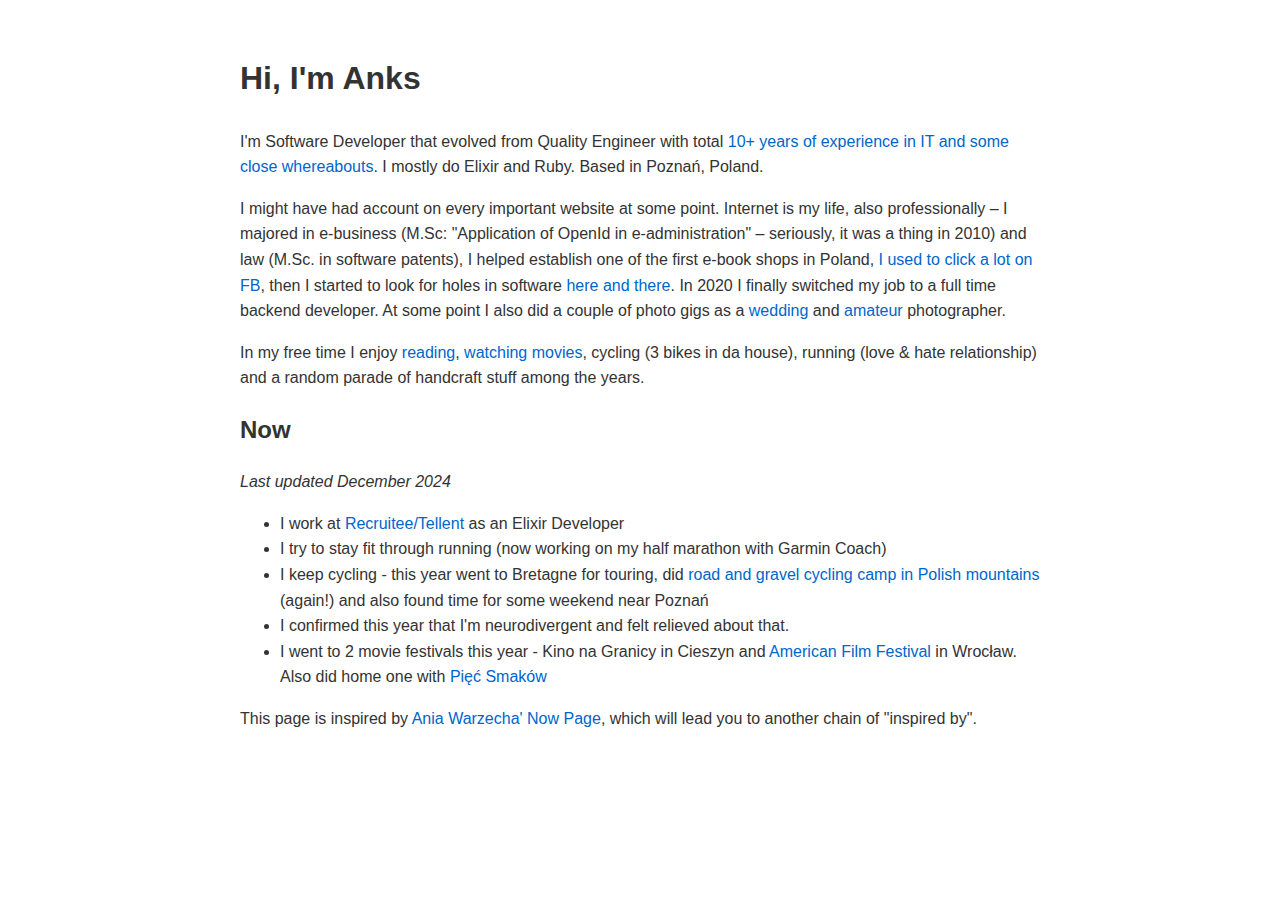
==== index.html @ a47bcf03 "Create index.html" ====
<!DOCTYPE html>
<html lang="en">
  <head>
    <meta charset="UTF-8" />
    <meta name="viewport" content="width=device-width, initial-scale=1.0" />
    <title>Anks - Personal Page</title>
    <style>
      body {
        font-family: -apple-system, BlinkMacSystemFont, 'Segoe UI', Roboto, Oxygen, Ubuntu,
          sans-serif;
        line-height: 1.6;
        max-width: 800px;
        margin: 0 auto;
        padding: 2rem;
        color: #333;
      }
      a {
        color: #0066cc;
        text-decoration: none;
      }
      a:hover {
        text-decoration: underline;
      }
      h1 {
        margin-bottom: 1.5rem;
      }
      p {
        margin-bottom: 1rem;
      }
    </style>
  </head>
  <body>
    <h1>Hi, I'm Anks</h1>

    <p>
      I'm Software Developer that evolved from Quality Engineer with total
      <a href="https://www.linkedin.com/in/anks/" target="_blank"
        >10+ years of experience in IT and some close whereabouts</a
      >. I mostly do Elixir and Ruby. Based in Poznań, Poland.
    </p>

    <p>
      I might have had account on every important website at some point. Internet is my life, also
      professionally – I majored in e-business (M.Sc: "Application of OpenId in e-administration" –
      seriously, it was a thing in 2010) and law (M.Sc. in software patents), I helped establish one
      of the first e-book shops in Poland,
      <a href="http://fanpoint.com/" target="_blank">I used to click a lot on FB</a>, then I started
      to look for holes in software <a href="http://netguru.co/" target="_blank">here</a>
      <a href="http://recruitee.com/" target="_blank">and there</a>. In 2020 I finally switched my
      job to a full time backend developer. At some point I also did a couple of photo gigs as a
      <a href="https://www.facebook.com/anksfoto/" target="_blank">wedding</a> and
      <a href="https://www.flickr.com/photos/anksfoto/" target="_blank">amateur</a> photographer.
    </p>

    <p>
      In my free time I enjoy <a href="https://goodreads.com/matisnape" target="_blank">reading</a>,
      <a href="https://letterboxd.com/ankss/" target="_blank">watching</a>
      <a href="http://www.imdb.com/user/ur25723075" target="_blank">movies</a>, cycling (3 bikes in
      da house), running (love & hate relationship) and a random parade of handcraft stuff among the
      years.
    </p>

    <h2>Now</h2>
    <p><em>Last updated December 2024</em></p>
    <ul>
      <li>
        I work at <a href="https://tellent.com/" target="_blank">Recruitee/Tellent</a> as an Elixir
        Developer
      </li>
      <li>I try to stay fit through running (now working on my half marathon with Garmin Coach)</li>
      <li>
        I keep cycling - this year went to Bretagne for touring, did
        <a href="https://www.instagram.com/warsztaty.cc/" target="_blank"
          >road and gravel cycling camp in Polish mountains</a
        >
        (again!) and also found time for some weekend near Poznań
      </li>
      <li>I confirmed this year that I'm neurodivergent and felt relieved about that.</li>
      <li>
        I went to 2 movie festivals this year - Kino na Granicy in Cieszyn and
        <a href="https://www.americanfilmfestival.pl/" target="_blank">American Film Festival</a> in
        Wrocław. Also did home one with
        <a href="https://www.piecsmakow.pl/index.do" target="_blank">Pięć Smaków</a>
      </li>
    </ul>

    <p>
      This page is inspired by
      <a href="https://wearingmanyhats.com/now/" target="_blank">Ania Warzecha' Now Page</a>, which will lead you
      to another chain of "inspired by".
    </p>
  </body>
</html>
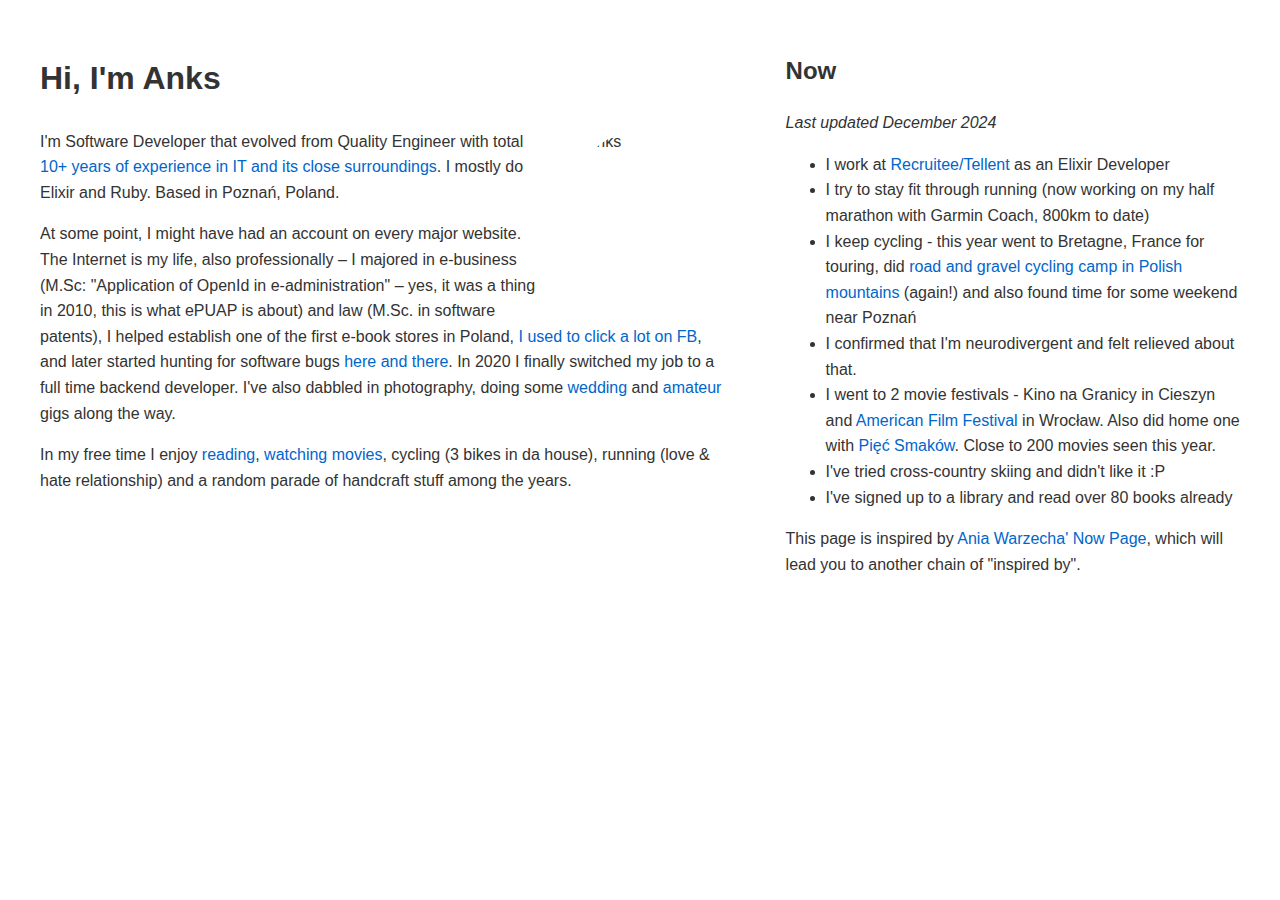
==== commit 31cbbed8: "Update index.html" ====
--- a/index.html
+++ b/index.html
@@ -9,11 +9,34 @@
         font-family: -apple-system, BlinkMacSystemFont, 'Segoe UI', Roboto, Oxygen, Ubuntu,
           sans-serif;
         line-height: 1.6;
-        max-width: 800px;
+        max-width: 1200px;
         margin: 0 auto;
         padding: 2rem;
         color: #333;
       }
+
+      .container {
+        display: flex;
+        gap: 4rem;
+      }
+
+      .main-content {
+        flex: 3;
+      }
+
+      .now-section {
+        flex: 2;
+      }
+
+      .avatar {
+        width: 152px;
+        height: 152px;
+        border-radius: 50%;
+        object-fit: cover;
+        float: right;
+        margin: 0 0 2rem 2rem;
+      }
+
       a {
         color: #0066cc;
         text-decoration: none;
@@ -27,67 +50,105 @@
       p {
         margin-bottom: 1rem;
       }
+
+      @media (max-width: 768px) {
+        .container {
+          flex-direction: column;
+          gap: 2rem;
+        }
+
+        body {
+          padding: 1rem;
+        }
+
+        .avatar {
+          width: 120px;
+          height: 120px;
+          margin: 0 0 1rem 1rem;
+        }
+      }
     </style>
   </head>
   <body>
-    <h1>Hi, I'm Anks</h1>
+    <div class="container">
+      <div class="main-content">
+        <h1>Hi, I'm Anks</h1>
+        <img
+          src="https://media.licdn.com/dms/image/v2/D4D03AQGtH2-9_IGwkQ/profile-displayphoto-shrink_400_400/profile-displayphoto-shrink_400_400/0/1701723241969?e=1740614400&v=beta&t=pn4Dha4MVww0ESoSdJjkfR51bG4AB8u914tEIP8erQ4"
+          alt="Anks"
+          class="avatar"
+        />
 
-    <p>
-      I'm Software Developer that evolved from Quality Engineer with total
-      <a href="https://www.linkedin.com/in/anks/" target="_blank"
-        >10+ years of experience in IT and some close whereabouts</a
-      >. I mostly do Elixir and Ruby. Based in Poznań, Poland.
-    </p>
+        <p>
+          I'm Software Developer that evolved from Quality Engineer with total
+          <a href="https://www.linkedin.com/in/anks/" target="_blank"
+            >10+ years of experience in IT and its close surroundings</a
+          >. I mostly do Elixir and Ruby. Based in Poznań, Poland.
+        </p>
 
-    <p>
-      I might have had account on every important website at some point. Internet is my life, also
-      professionally – I majored in e-business (M.Sc: "Application of OpenId in e-administration" –
-      seriously, it was a thing in 2010) and law (M.Sc. in software patents), I helped establish one
-      of the first e-book shops in Poland,
-      <a href="http://fanpoint.com/" target="_blank">I used to click a lot on FB</a>, then I started
-      to look for holes in software <a href="http://netguru.co/" target="_blank">here</a>
-      <a href="http://recruitee.com/" target="_blank">and there</a>. In 2020 I finally switched my
-      job to a full time backend developer. At some point I also did a couple of photo gigs as a
-      <a href="https://www.facebook.com/anksfoto/" target="_blank">wedding</a> and
-      <a href="https://www.flickr.com/photos/anksfoto/" target="_blank">amateur</a> photographer.
-    </p>
+        <p>
+          At some point, I might have had an account on every major website. The Internet is my
+          life, also professionally – I majored in e-business (M.Sc: "Application of OpenId in
+          e-administration" – yes, it was a thing in 2010, this is what ePUAP is about) and law
+          (M.Sc. in software patents), I helped establish one of the first e-book stores in Poland,
+          <a href="http://fanpoint.com/" target="_blank">I used to click a lot on FB</a>, and later
+          started hunting for software bugs
+          <a href="http://netguru.co/" target="_blank">here</a>
+          <a href="http://recruitee.com/" target="_blank">and there</a>. In 2020 I finally switched
+          my job to a full time backend developer. I've also dabbled in photography, doing some
+          <a href="https://www.facebook.com/anksfoto/" target="_blank">wedding</a> and
+          <a href="https://www.flickr.com/photos/anksfoto/" target="_blank">amateur</a> gigs along
+          the way.
+        </p>
 
-    <p>
-      In my free time I enjoy <a href="https://goodreads.com/matisnape" target="_blank">reading</a>,
-      <a href="https://letterboxd.com/ankss/" target="_blank">watching</a>
-      <a href="http://www.imdb.com/user/ur25723075" target="_blank">movies</a>, cycling (3 bikes in
-      da house), running (love & hate relationship) and a random parade of handcraft stuff among the
-      years.
-    </p>
+        <p>
+          In my free time I enjoy
+          <a href="https://goodreads.com/matisnape" target="_blank">reading</a>,
+          <a href="https://letterboxd.com/ankss/" target="_blank">watching</a>
+          <a href="http://www.imdb.com/user/ur25723075" target="_blank">movies</a>, cycling (3 bikes
+          in da house), running (love & hate relationship) and a random parade of handcraft stuff
+          among the years.
+        </p>
+      </div>
 
-    <h2>Now</h2>
-    <p><em>Last updated December 2024</em></p>
-    <ul>
-      <li>
-        I work at <a href="https://tellent.com/" target="_blank">Recruitee/Tellent</a> as an Elixir
-        Developer
-      </li>
-      <li>I try to stay fit through running (now working on my half marathon with Garmin Coach)</li>
-      <li>
-        I keep cycling - this year went to Bretagne for touring, did
-        <a href="https://www.instagram.com/warsztaty.cc/" target="_blank"
-          >road and gravel cycling camp in Polish mountains</a
-        >
-        (again!) and also found time for some weekend near Poznań
-      </li>
-      <li>I confirmed this year that I'm neurodivergent and felt relieved about that.</li>
-      <li>
-        I went to 2 movie festivals this year - Kino na Granicy in Cieszyn and
-        <a href="https://www.americanfilmfestival.pl/" target="_blank">American Film Festival</a> in
-        Wrocław. Also did home one with
-        <a href="https://www.piecsmakow.pl/index.do" target="_blank">Pięć Smaków</a>
-      </li>
-    </ul>
-
-    <p>
-      This page is inspired by
-      <a href="https://wearingmanyhats.com/now/" target="_blank">Ania Warzecha' Now Page</a>, which will lead you
-      to another chain of "inspired by".
-    </p>
+      <div class="now-section">
+        <h2>Now</h2>
+        <p><em>Last updated December 2024</em></p>
+        <ul>
+          <li>
+            I work at <a href="https://tellent.com/" target="_blank">Recruitee/Tellent</a> as an
+            Elixir Developer
+          </li>
+          <li>
+            I try to stay fit through running (now working on my half marathon with Garmin Coach,
+            800km to date)
+          </li>
+          <li>
+            I keep cycling - this year went to Bretagne, France for touring, did
+            <a href="https://www.instagram.com/warsztaty.cc/" target="_blank"
+              >road and gravel cycling camp in Polish mountains</a
+            >
+            (again!) and also found time for some weekend near Poznań
+          </li>
+          <li>I confirmed that I'm neurodivergent and felt relieved about that.</li>
+          <li>
+            I went to 2 movie festivals - Kino na Granicy in Cieszyn and
+            <a href="https://www.americanfilmfestival.pl/" target="_blank"
+              >American Film Festival</a
+            >
+            in Wrocław. Also did home one with
+            <a href="https://www.piecsmakow.pl/index.do" target="_blank">Pięć Smaków</a>. Close to
+            200 movies seen this year.
+          </li>
+          <li>I've tried cross-country skiing and didn't like it :P</li>
+          <li>I've signed up to a library and read over 80 books already</li>
+        </ul>
+        <p>
+          This page is inspired by
+          <a href="https://wearingmanyhats.com/now/" target="_blank">Ania Warzecha' Now Page</a>,
+          which will lead you to another chain of "inspired by".
+        </p>
+      </div>
+    </div>
   </body>
 </html>
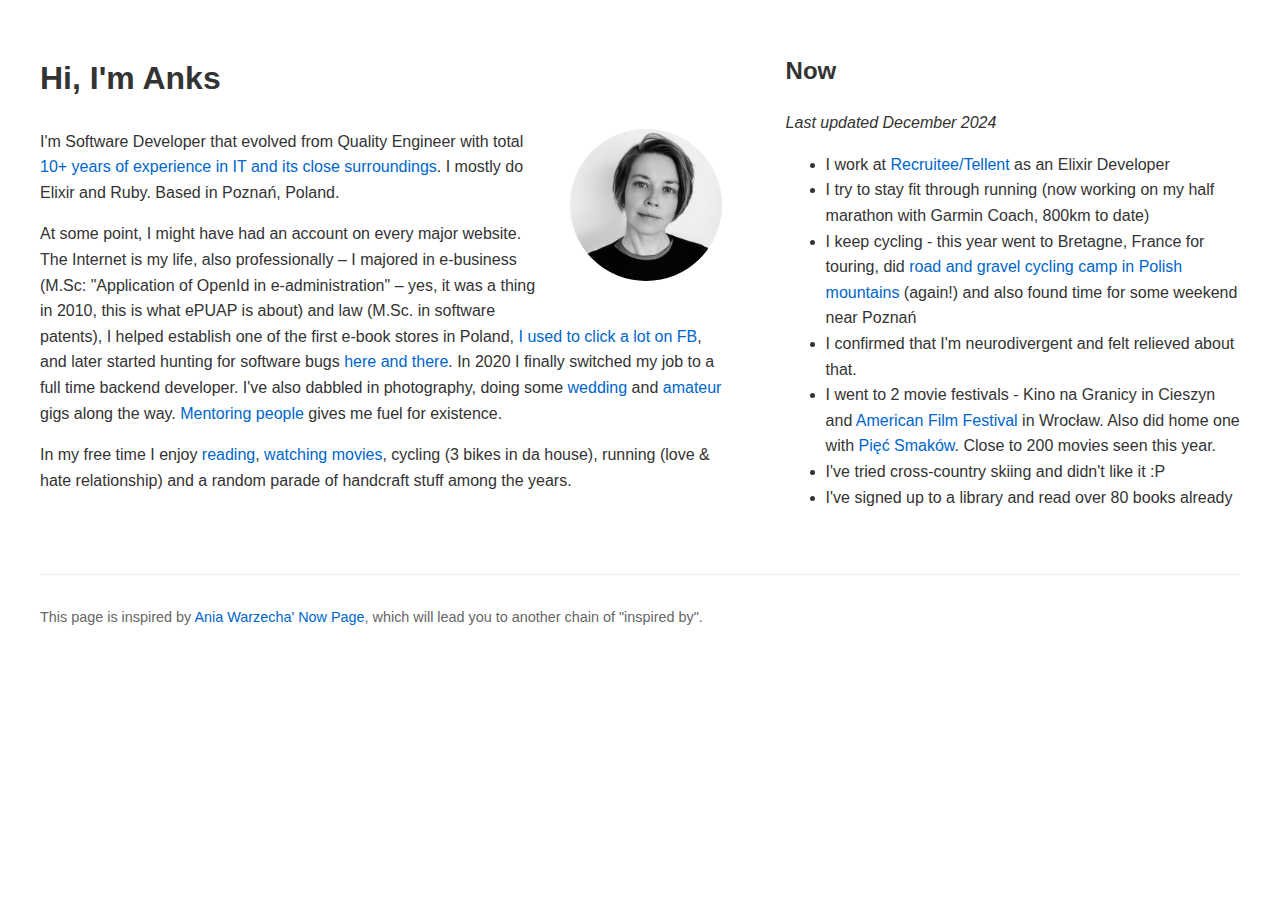
==== commit 7561105b: "Update index" ====
--- a/index.html
+++ b/index.html
@@ -4,80 +4,13 @@
     <meta charset="UTF-8" />
     <meta name="viewport" content="width=device-width, initial-scale=1.0" />
     <title>Anks - Personal Page</title>
-    <style>
-      body {
-        font-family: -apple-system, BlinkMacSystemFont, 'Segoe UI', Roboto, Oxygen, Ubuntu,
-          sans-serif;
-        line-height: 1.6;
-        max-width: 1200px;
-        margin: 0 auto;
-        padding: 2rem;
-        color: #333;
-      }
-
-      .container {
-        display: flex;
-        gap: 4rem;
-      }
-
-      .main-content {
-        flex: 3;
-      }
-
-      .now-section {
-        flex: 2;
-      }
-
-      .avatar {
-        width: 152px;
-        height: 152px;
-        border-radius: 50%;
-        object-fit: cover;
-        float: right;
-        margin: 0 0 2rem 2rem;
-      }
-
-      a {
-        color: #0066cc;
-        text-decoration: none;
-      }
-      a:hover {
-        text-decoration: underline;
-      }
-      h1 {
-        margin-bottom: 1.5rem;
-      }
-      p {
-        margin-bottom: 1rem;
-      }
-
-      @media (max-width: 768px) {
-        .container {
-          flex-direction: column;
-          gap: 2rem;
-        }
-
-        body {
-          padding: 1rem;
-        }
-
-        .avatar {
-          width: 120px;
-          height: 120px;
-          margin: 0 0 1rem 1rem;
-        }
-      }
-    </style>
+    <link rel="stylesheet" href="assets/styles.css" />
   </head>
   <body>
     <div class="container">
       <div class="main-content">
         <h1>Hi, I'm Anks</h1>
-        <img
-          src="https://media.licdn.com/dms/image/v2/D4D03AQGtH2-9_IGwkQ/profile-displayphoto-shrink_400_400/profile-displayphoto-shrink_400_400/0/1701723241969?e=1740614400&v=beta&t=pn4Dha4MVww0ESoSdJjkfR51bG4AB8u914tEIP8erQ4"
-          alt="Anks"
-          class="avatar"
-        />
+        <img src="assets/avatar_400.jpeg" alt="Anks" class="avatar" />
 
         <p>
           I'm Software Developer that evolved from Quality Engineer with total
@@ -98,7 +31,8 @@
           my job to a full time backend developer. I've also dabbled in photography, doing some
           <a href="https://www.facebook.com/anksfoto/" target="_blank">wedding</a> and
           <a href="https://www.flickr.com/photos/anksfoto/" target="_blank">amateur</a> gigs along
-          the way.
+          the way. <a href="https://www.dareit.io/" target="_blank">Mentoring people</a> gives me
+          fuel for existence.
         </p>
 
         <p>
@@ -143,12 +77,15 @@
           <li>I've tried cross-country skiing and didn't like it :P</li>
           <li>I've signed up to a library and read over 80 books already</li>
         </ul>
-        <p>
-          This page is inspired by
-          <a href="https://wearingmanyhats.com/now/" target="_blank">Ania Warzecha' Now Page</a>,
-          which will lead you to another chain of "inspired by".
-        </p>
       </div>
     </div>
+
+    <footer>
+      <p>
+        This page is inspired by
+        <a href="https://wearingmanyhats.com/now/" target="_blank">Ania Warzecha' Now Page</a>,
+        which will lead you to another chain of "inspired by".
+      </p>
+    </footer>
   </body>
 </html>
--- a/assets/styles.css
+++ b/assets/styles.css
@@ -0,0 +1,76 @@
+body {
+  font-family: -apple-system, BlinkMacSystemFont, 'Segoe UI', Roboto, Oxygen, Ubuntu,
+    sans-serif;
+  line-height: 1.6;
+  max-width: 1200px;
+  margin: 0 auto;
+  padding: 2rem;
+  color: #333;
+}
+
+.container {
+  display: flex;
+  gap: 4rem;
+}
+
+.main-content {
+  flex: 3;
+}
+
+.now-section {
+  flex: 2;
+}
+
+.avatar {
+  width: 152px;
+  height: 152px;
+  border-radius: 50%;
+  object-fit: cover;
+  float: right;
+  margin: 0 0 2rem 2rem;
+}
+
+a {
+  color: #0066cc;
+  text-decoration: none;
+}
+a:hover {
+  text-decoration: underline;
+}
+h1 {
+  margin-bottom: 1.5rem;
+}
+p {
+  margin-bottom: 1rem;
+}
+
+@media (max-width: 768px) {
+  .container {
+    flex-direction: column;
+    gap: 2rem;
+  }
+
+  body {
+    padding: 1rem;
+  }
+
+  .avatar {
+    width: 120px;
+    height: 120px;
+    margin: 0 0 1rem 1rem;
+  }
+}
+
+footer {
+  margin-top: 3rem;
+  padding-top: 1rem;
+  border-top: 1px solid #eee;
+  font-size: 0.9rem;
+  color: #666;
+}
+
+@media (max-width: 768px) {
+  footer {
+    margin-top: 2rem;
+  }
+}
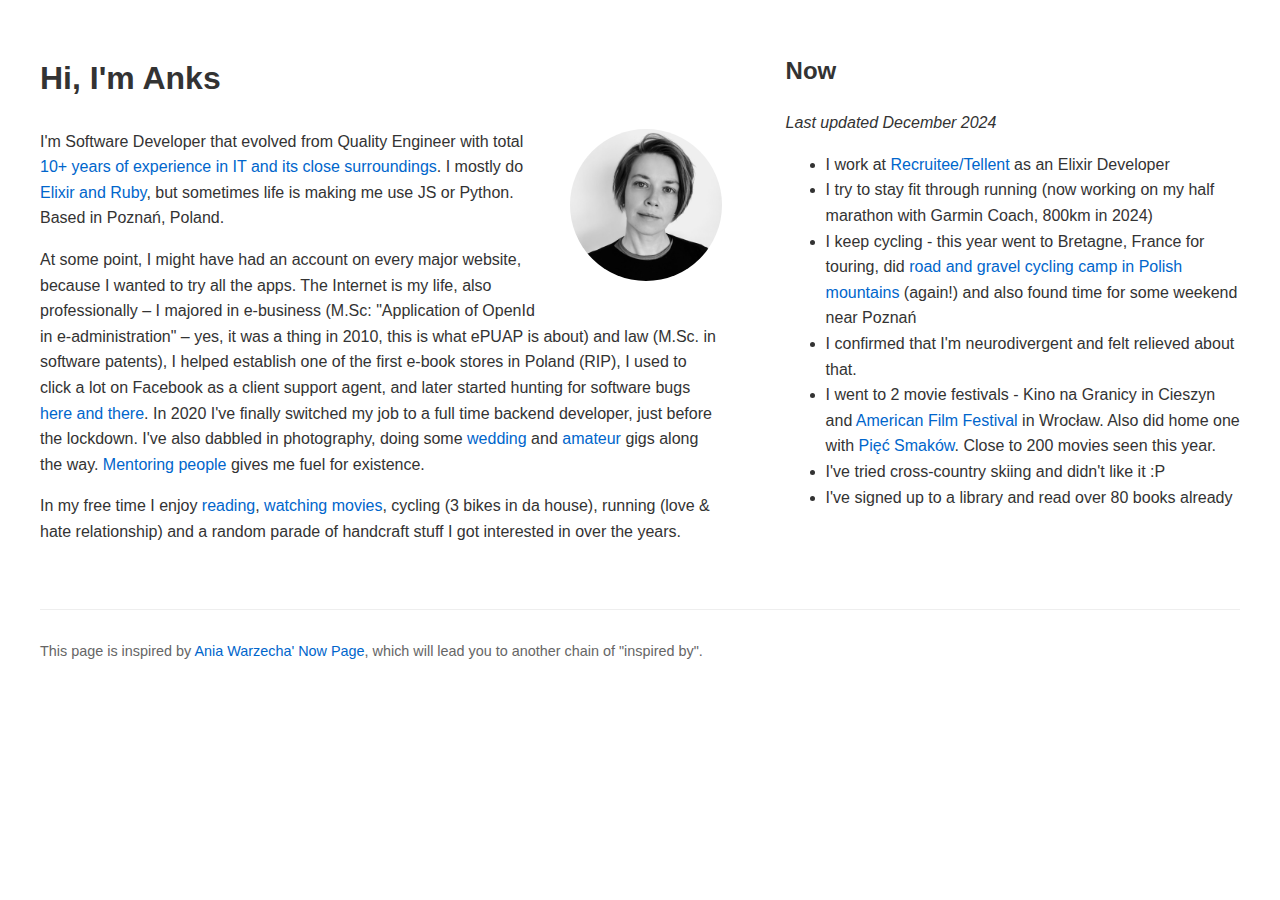
==== commit c5969d0c: "Minor rephrasing on index.html" ====
--- a/index.html
+++ b/index.html
@@ -5,6 +5,16 @@
     <meta name="viewport" content="width=device-width, initial-scale=1.0" />
     <title>Anks - Personal Page</title>
     <link rel="stylesheet" href="assets/styles.css" />
+    <!-- Google tag (gtag.js) -->
+    <script async src="https://www.googletagmanager.com/gtag/js?id=G-N4WB8YHTX1"></script>
+    <script>
+      window.dataLayer = window.dataLayer || [];
+      function gtag() {
+        dataLayer.push(arguments);
+      }
+      gtag('js', new Date());
+      gtag('config', 'G-N4WB8YHTX1');
+    </script>
   </head>
   <body>
     <div class="container">
@@ -16,19 +26,22 @@
           I'm Software Developer that evolved from Quality Engineer with total
           <a href="https://www.linkedin.com/in/anks/" target="_blank"
             >10+ years of experience in IT and its close surroundings</a
-          >. I mostly do Elixir and Ruby. Based in Poznań, Poland.
+          >. I mostly do
+          <a href="https://github.com/matisnape/" target="_blank">Elixir and Ruby</a>, but sometimes
+          life is making me use JS or Python. Based in Poznań, Poland.
         </p>
 
         <p>
-          At some point, I might have had an account on every major website. The Internet is my
-          life, also professionally – I majored in e-business (M.Sc: "Application of OpenId in
-          e-administration" – yes, it was a thing in 2010, this is what ePUAP is about) and law
-          (M.Sc. in software patents), I helped establish one of the first e-book stores in Poland,
-          <a href="http://fanpoint.com/" target="_blank">I used to click a lot on FB</a>, and later
-          started hunting for software bugs
+          At some point, I might have had an account on every major website, because I wanted to try
+          all the apps. The Internet is my life, also professionally – I majored in e-business
+          (M.Sc: "Application of OpenId in e-administration" – yes, it was a thing in 2010, this is
+          what ePUAP is about) and law (M.Sc. in software patents), I helped establish one of the
+          first e-book stores in Poland (RIP), I used to click a lot on Facebook as a client support
+          agent, and later started hunting for software bugs
           <a href="http://netguru.co/" target="_blank">here</a>
-          <a href="http://recruitee.com/" target="_blank">and there</a>. In 2020 I finally switched
-          my job to a full time backend developer. I've also dabbled in photography, doing some
+          <a href="http://recruitee.com/" target="_blank">and there</a>. In 2020 I've finally
+          switched my job to a full time backend developer, just before the lockdown. I've also
+          dabbled in photography, doing some
           <a href="https://www.facebook.com/anksfoto/" target="_blank">wedding</a> and
           <a href="https://www.flickr.com/photos/anksfoto/" target="_blank">amateur</a> gigs along
           the way. <a href="https://www.dareit.io/" target="_blank">Mentoring people</a> gives me
@@ -40,8 +53,8 @@
           <a href="https://goodreads.com/matisnape" target="_blank">reading</a>,
           <a href="https://letterboxd.com/ankss/" target="_blank">watching</a>
           <a href="http://www.imdb.com/user/ur25723075" target="_blank">movies</a>, cycling (3 bikes
-          in da house), running (love & hate relationship) and a random parade of handcraft stuff
-          among the years.
+          in da house), running (love & hate relationship) and a random parade of handcraft stuff I
+          got interested in over the years.
         </p>
       </div>
 
@@ -55,7 +68,7 @@
           </li>
           <li>
             I try to stay fit through running (now working on my half marathon with Garmin Coach,
-            800km to date)
+            800km in 2024)
           </li>
           <li>
             I keep cycling - this year went to Bretagne, France for touring, did
